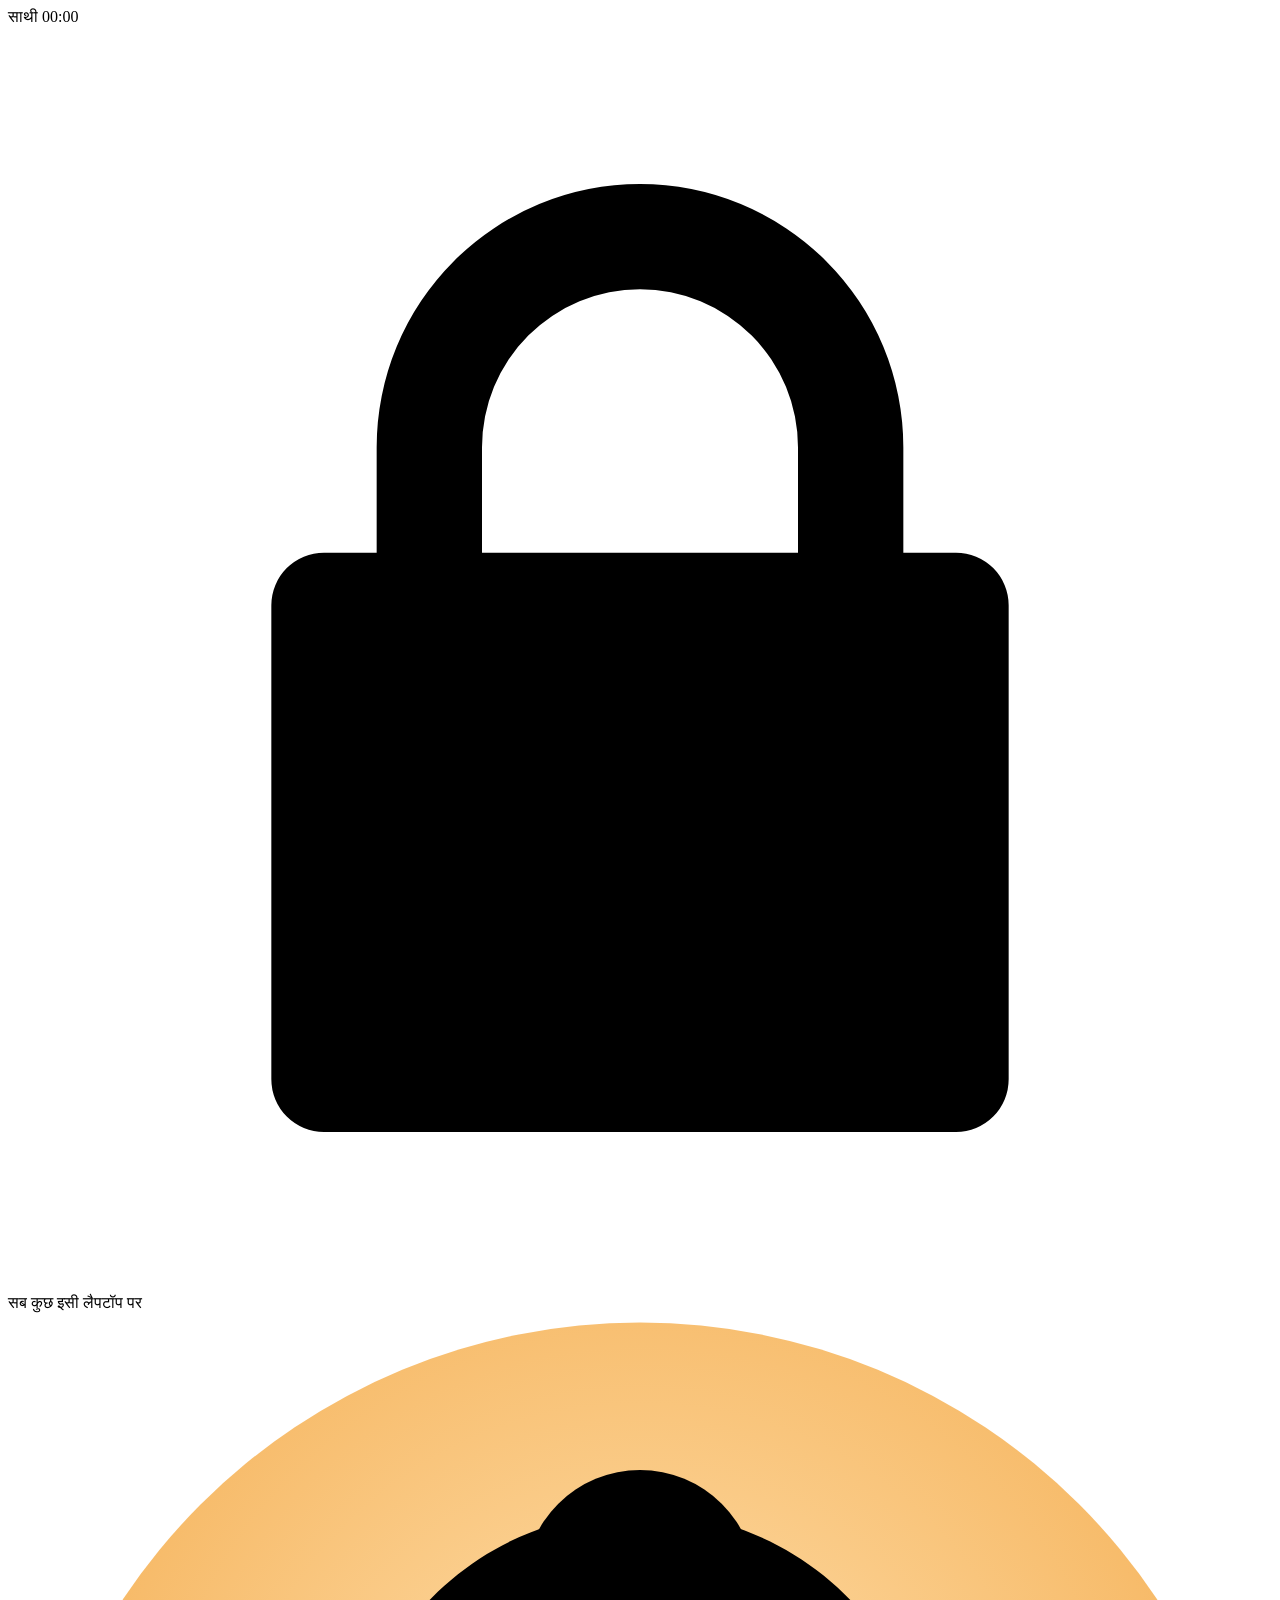
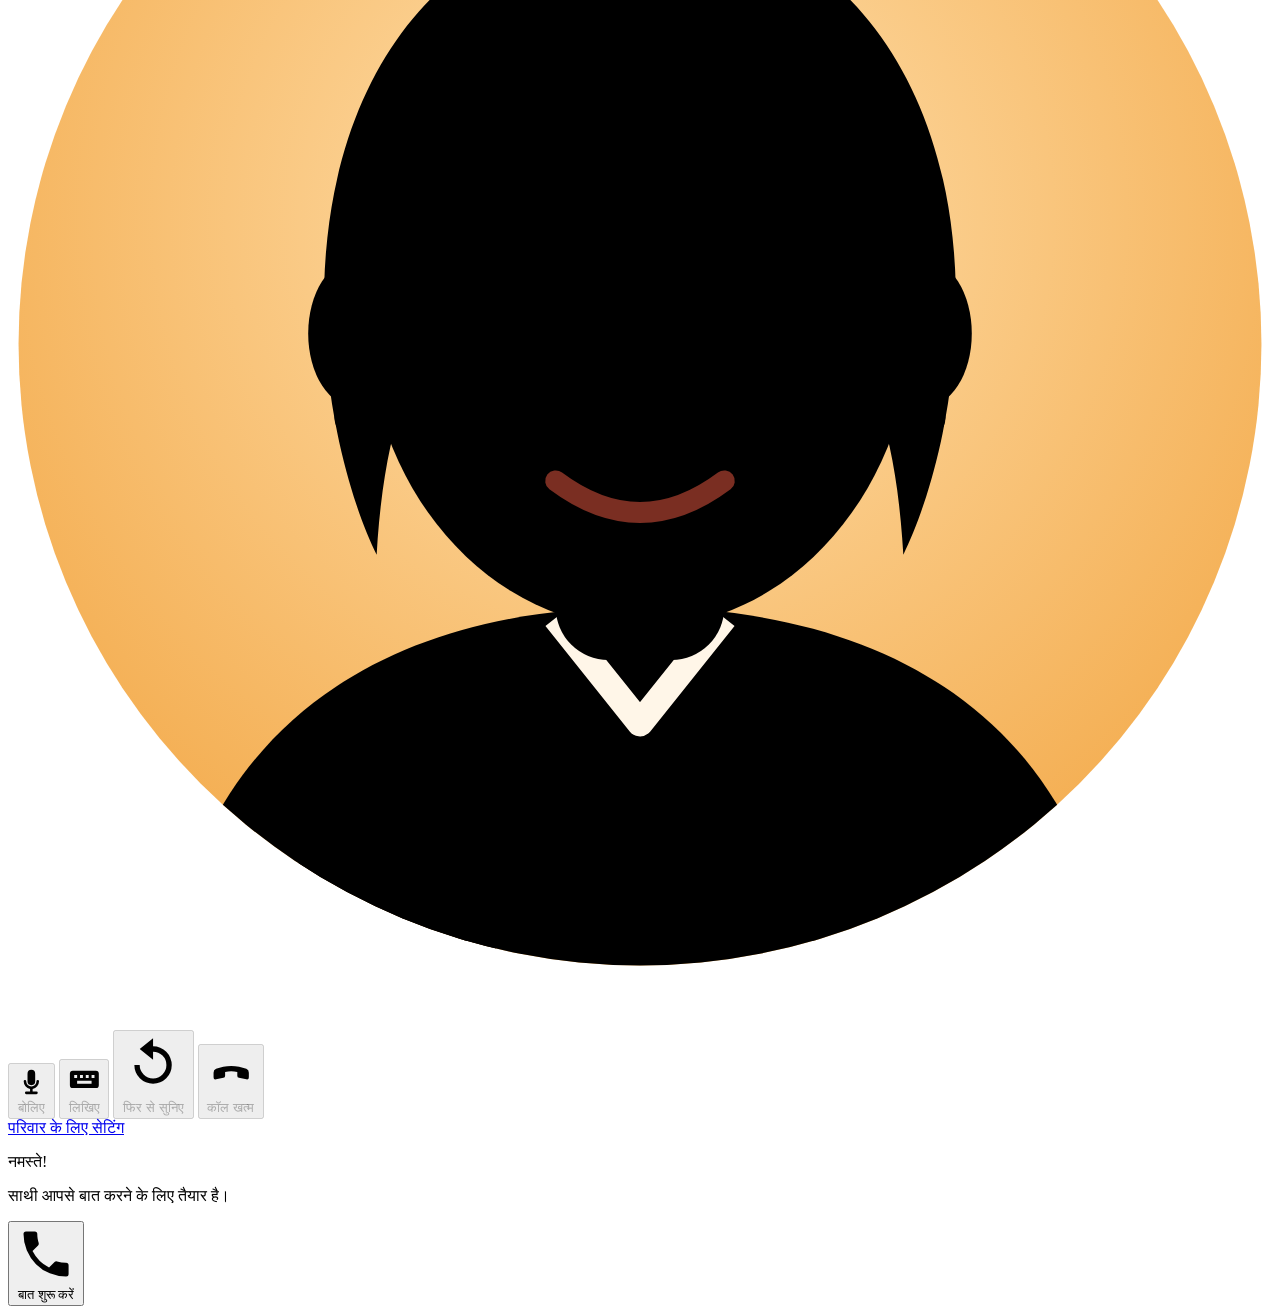
==== web/index.html @ 149a54f2 "Start Saathi: offline Hindi voice companion" ====
<!doctype html>
<html lang="hi">
<head>
  <meta charset="utf-8">
  <meta name="viewport" content="width=device-width, initial-scale=1">
  <title>साथी</title>
  <link rel="icon" href="data:image/svg+xml,%3Csvg xmlns='http://www.w3.org/2000/svg' viewBox='0 0 64 64'%3E%3Ccircle cx='32' cy='32' r='30' fill='%23f2a541'/%3E%3Cpath d='M20 38c4 6 20 6 24 0' stroke='%23402218' stroke-width='4' fill='none' stroke-linecap='round'/%3E%3Ccircle cx='24' cy='27' r='3.5' fill='%23402218'/%3E%3Ccircle cx='40' cy='27' r='3.5' fill='%23402218'/%3E%3C/svg%3E">
  <link rel="stylesheet" href="/static/call.css">
</head>
<body class="size-large">
  <main class="call" id="call">
    <header class="topbar">
      <div class="who">
        <span class="live-dot" aria-hidden="true"></span>
        <span id="companionName">साथी</span>
        <span class="timer" id="timer">00:00</span>
      </div>
      <div class="privacy" title="Gemma, Whisper and Piper all run on this laptop">
        <svg viewBox="0 0 24 24" aria-hidden="true"><path d="M7 10V8a5 5 0 0 1 10 0v2h1a1 1 0 0 1 1 1v9a1 1 0 0 1-1 1H6a1 1 0 0 1-1-1v-9a1 1 0 0 1 1-1h1Zm2 0h6V8a3 3 0 0 0-6 0v2Z"/></svg>
        <span>सब कुछ इसी लैपटॉप पर</span>
      </div>
    </header>

    <section class="stage">
      <div class="avatar-wrap" id="avatarWrap" data-phase="precall">
        <div class="ring" id="ring"></div>
        <svg class="avatar bhaiya" id="avatar" viewBox="0 0 240 240" role="img" aria-label="साथी का चेहरा">
          <defs>
            <radialGradient id="bg" cx="50%" cy="40%" r="70%">
              <stop offset="0%" stop-color="#ffe1b0"/>
              <stop offset="100%" stop-color="#f2a541"/>
            </radialGradient>
            <clipPath id="circle"><circle cx="120" cy="120" r="118"/></clipPath>
          </defs>
          <g clip-path="url(#circle)">
            <circle cx="120" cy="120" r="120" fill="url(#bg)"/>
            <!-- shoulders -->
            <path class="kurta" d="M30 240c6-46 40-70 90-70s84 24 90 70Z"/>
            <path class="dupatta only-didi" d="M48 240c10-40 30-58 52-64l-8 64Z"/>
            <path class="collar only-bhaiya" d="M104 172l16 20 16-20" fill="none" stroke="#fff6e8" stroke-width="5" stroke-linejoin="round"/>
            <rect x="104" y="150" width="32" height="30" rx="10" class="skin"/>
            <!-- hair behind -->
            <circle class="hair only-didi" cx="120" cy="52" r="22"/>
            <path class="hair only-didi" d="M60 112c0-46 26-74 60-74s60 28 60 74c0 22-6 40-10 48-2-34-12-58-50-62-38 4-48 28-50 62-4-8-10-26-10-48Z"/>
            <!-- ears -->
            <ellipse class="skin" cx="66" cy="118" rx="9" ry="14"/>
            <ellipse class="skin" cx="174" cy="118" rx="9" ry="14"/>
            <circle class="earring only-didi" cx="66" cy="134" r="4"/>
            <circle class="earring only-didi" cx="174" cy="134" r="4"/>
            <!-- face -->
            <ellipse class="skin" cx="120" cy="114" rx="52" ry="60"/>
            <!-- hair front -->
            <path class="hair only-didi" d="M70 104c4-32 22-52 50-54 28 2 46 22 50 54-12-14-30-24-50-26-20 2-38 12-50 26Z"/>
            <path class="hair only-bhaiya" d="M68 108c-2-40 22-62 52-62s54 22 52 62c-6-18-18-28-28-32-8 8-30 10-50 6-12 6-20 14-26 26Z"/>
            <!-- brows -->
            <path class="brow" d="M86 96q12-7 24-2"/>
            <path class="brow" d="M130 94q12-5 24 2"/>
            <!-- eyes -->
            <g class="eyes">
              <ellipse cx="98" cy="112" rx="7" ry="8" fill="#2b1a12"/>
              <ellipse cx="142" cy="112" rx="7" ry="8" fill="#2b1a12"/>
              <circle cx="100" cy="109" r="2.2" fill="#fff"/>
              <circle cx="144" cy="109" r="2.2" fill="#fff"/>
              <rect class="lid" x="88" y="102" width="20" height="20" rx="8"/>
              <rect class="lid" x="132" y="102" width="20" height="20" rx="8"/>
            </g>
            <circle class="bindi only-didi" cx="120" cy="92" r="4"/>
            <path class="nose" d="M120 116q-6 14 0 18q4 1 6-1"/>
            <!-- mouth: JS sets the inner ellipse height while speaking -->
            <g class="mouth">
              <path id="smile" d="M104 146q16 12 32 0" fill="none" stroke="#7a2e22" stroke-width="4" stroke-linecap="round"/>
              <ellipse id="mouthOpen" cx="120" cy="148" rx="13" ry="0" fill="#5a1f17"/>
            </g>
            <ellipse class="cheek" cx="84" cy="134" rx="9" ry="5"/>
            <ellipse class="cheek" cx="156" cy="134" rx="9" ry="5"/>
            <path class="moustache only-bhaiya" d="M104 140q8-6 16-2q8-4 16 2q-8 3-16 0q-8 3-16 0Z"/>
          </g>
        </svg>
      </div>

      <p class="status" id="status" aria-live="polite">&nbsp;</p>

      <div class="captions" aria-live="polite">
        <p class="you" id="youCaption"></p>
        <p class="saathi" id="saathiCaption"></p>
      </div>
    </section>

    <nav class="dock" aria-label="बटन">
      <button class="btn mic" id="micBtn" disabled>
        <span class="icon"><svg viewBox="0 0 24 24"><path d="M12 15a3 3 0 0 0 3-3V6a3 3 0 0 0-6 0v6a3 3 0 0 0 3 3Zm6-3a1 1 0 1 0-2 0 4 4 0 0 1-8 0 1 1 0 1 0-2 0 6 6 0 0 0 5 5.9V20H8a1 1 0 1 0 0 2h8a1 1 0 1 0 0-2h-3v-2.1a6 6 0 0 0 5-5.9Z"/></svg></span>
        <span class="label" id="micLabel">बोलिए</span>
      </button>
      <button class="btn" id="typeBtn" disabled>
        <span class="icon"><svg viewBox="0 0 24 24"><path d="M4 6h16a2 2 0 0 1 2 2v8a2 2 0 0 1-2 2H4a2 2 0 0 1-2-2V8a2 2 0 0 1 2-2Zm1 3v2h2V9H5Zm4 0v2h2V9H9Zm4 0v2h2V9h-2Zm4 0v2h2V9h-2ZM7 13v2h10v-2H7Z"/></svg></span>
        <span class="label">लिखिए</span>
      </button>
      <button class="btn" id="repeatBtn" disabled>
        <span class="icon"><svg viewBox="0 0 24 24"><path d="M12 5V2L7 6l5 4V7a5 5 0 1 1-5 5H5a7 7 0 1 0 7-7Z"/></svg></span>
        <span class="label">फिर से सुनिए</span>
      </button>
      <button class="btn end" id="endBtn" disabled>
        <span class="icon"><svg viewBox="0 0 24 24"><path d="M12 9c-2.6 0-5 .5-7.2 1.4a2 2 0 0 0-1.2 1.9v2.1a1 1 0 0 0 1.2 1l3.5-.7a1 1 0 0 0 .8-1v-1.8a13 13 0 0 1 5.8 0v1.8a1 1 0 0 0 .8 1l3.5.7a1 1 0 0 0 1.2-1v-2.1a2 2 0 0 0-1.2-1.9C17 9.5 14.6 9 12 9Z"/></svg></span>
        <span class="label">कॉल खत्म</span>
      </button>
    </nav>

    <a class="family-link" href="/family" id="familyLink">परिवार के लिए सेटिंग</a>
  </main>

  <!-- Before the call: one big button (browsers need a tap before they allow sound and the microphone) -->
  <div class="overlay" id="precall">
    <div class="sheet">
      <p class="hello" id="helloText">नमस्ते!</p>
      <p class="sub" id="helloSub">साथी आपसे बात करने के लिए तैयार है।</p>
      <button class="big-green" id="startBtn">
        <svg viewBox="0 0 24 24" aria-hidden="true"><path d="M6.6 10.8a15.1 15.1 0 0 0 6.6 6.6l2.2-2.2a1 1 0 0 1 1-.25 11.4 11.4 0 0 0 3.6.57 1 1 0 0 1 1 1V20a1 1 0 0 1-1 1A17 17 0 0 1 3 4a1 1 0 0 1 1-1h3.5a1 1 0 0 1 1 1c0 1.25.2 2.45.57 3.57a1 1 0 0 1-.25 1Z"/></svg>
        बात शुरू करें
      </button>
      <p class="setup-warning" id="setupWarning" hidden></p>
    </div>
  </div>

  <div class="overlay" id="ended" hidden>
    <div class="sheet">
      <p class="hello">फिर बात करेंगे 🙏</p>
      <p class="sub">जब मन करे, यह बटन दबाइए।</p>
      <button class="big-green" id="againBtn">फिर से बात करें</button>
    </div>
  </div>

  <div class="overlay alert-overlay" id="alert" hidden>
    <div class="sheet alert-card" id="alertCard">
      <p class="alert-title" id="alertTitle"></p>
      <p class="alert-body" id="alertBody"></p>
      <p class="alert-phone" id="alertPhone"></p>
      <button class="big-button" id="alertClose">ठीक है</button>
    </div>
  </div>

  <dialog id="typeDialog">
    <form method="dialog" class="type-form" id="typeForm">
      <label for="typeInput">जो कहना है, यहाँ लिखिए</label>
      <textarea id="typeInput" rows="3" lang="hi" autocomplete="off"></textarea>
      <div class="type-actions">
        <button type="button" id="typeCancel" class="plain">रहने दीजिए</button>
        <button type="submit" class="big-button">भेजिए</button>
      </div>
    </form>
  </dialog>

  <script src="/static/call.js"></script>
</body>
</html>
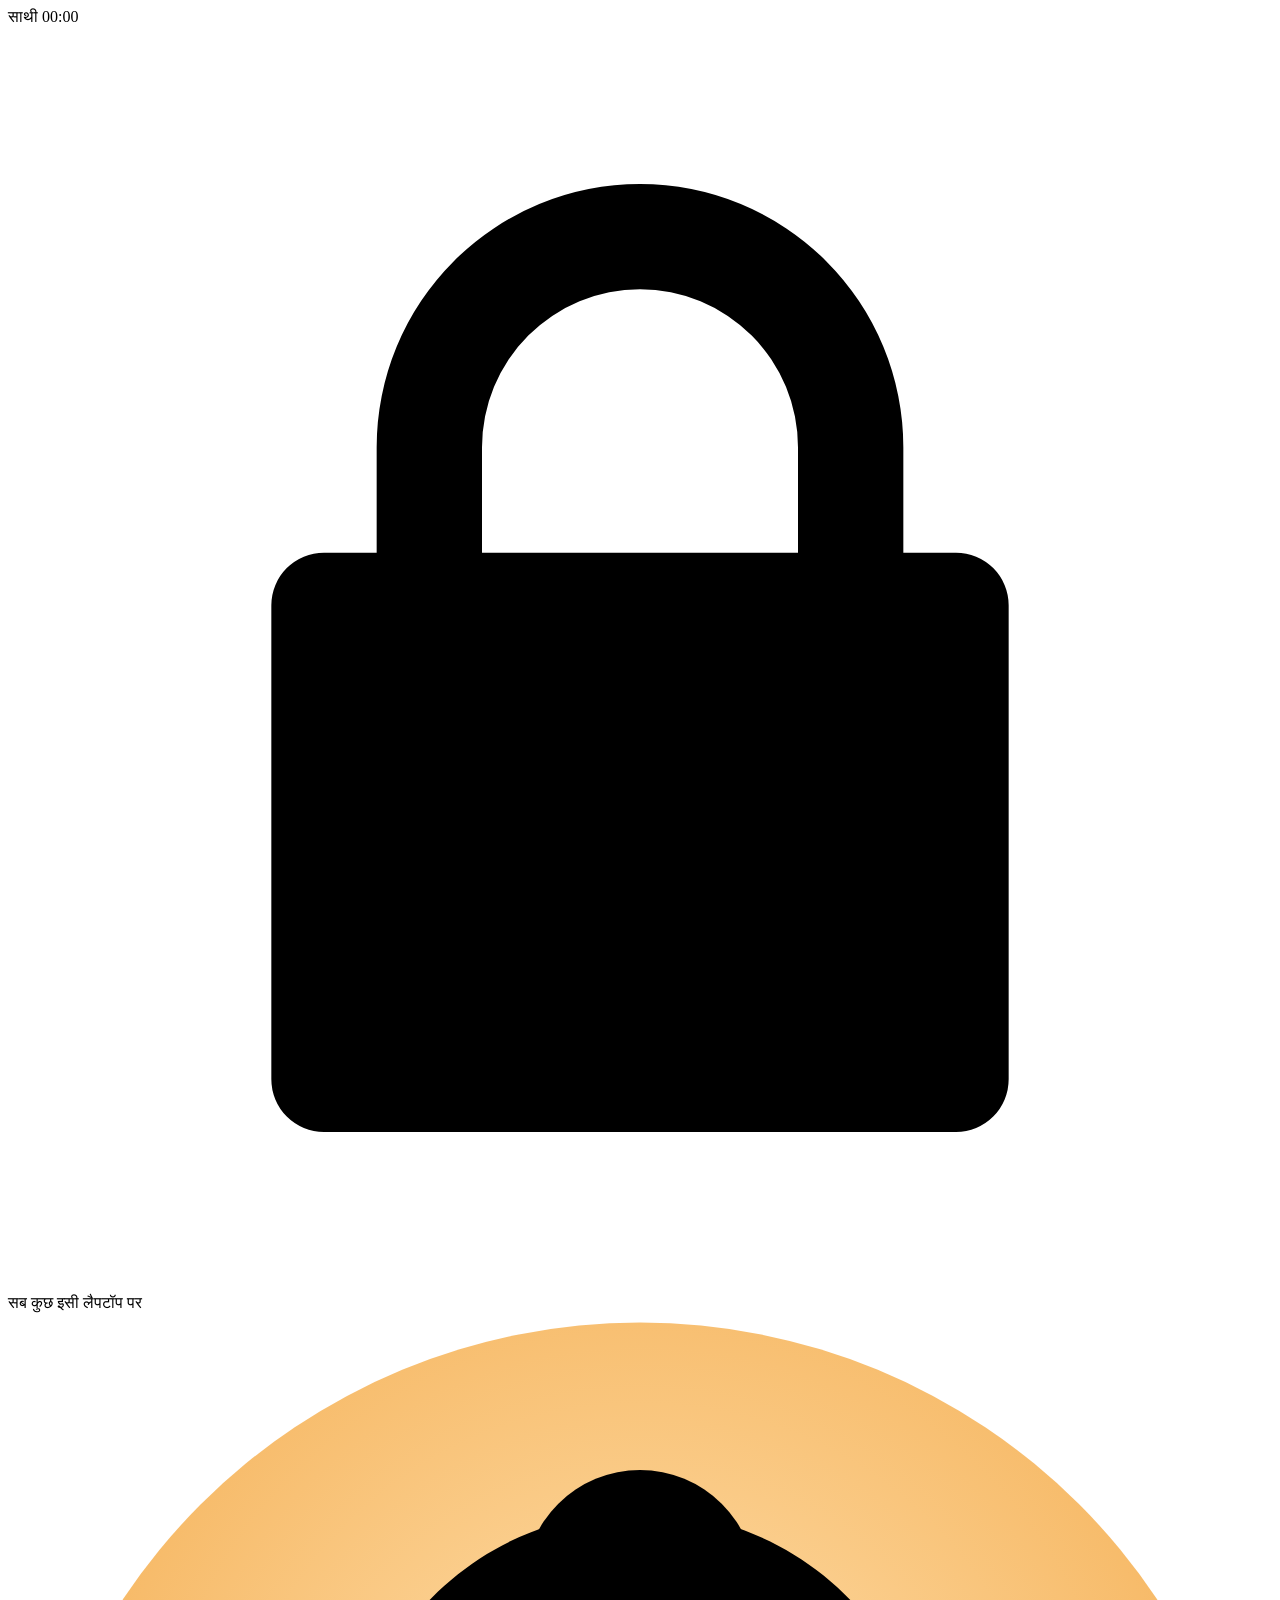
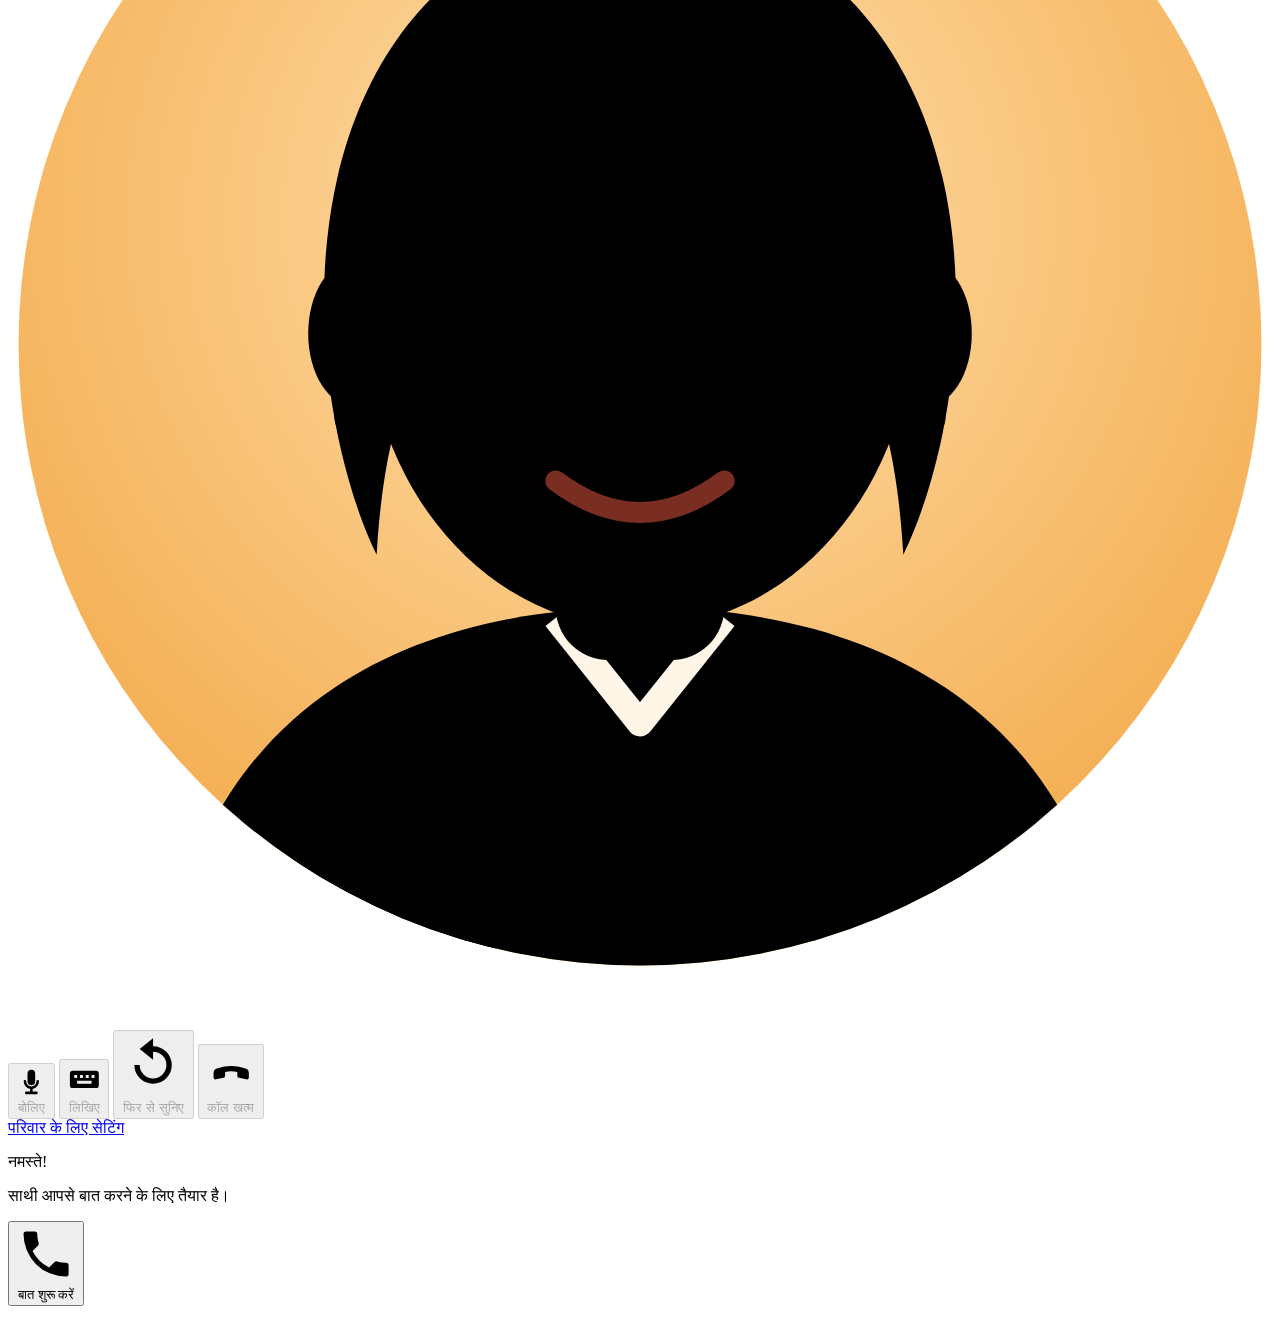
==== commit 5d26122f: "Fix what the first run with the real models found The tests passed against a fake Ollama; the first " ====
--- a/web/index.html
+++ b/web/index.html
@@ -117,6 +117,7 @@
         <svg viewBox="0 0 24 24" aria-hidden="true"><path d="M6.6 10.8a15.1 15.1 0 0 0 6.6 6.6l2.2-2.2a1 1 0 0 1 1-.25 11.4 11.4 0 0 0 3.6.57 1 1 0 0 1 1 1V20a1 1 0 0 1-1 1A17 17 0 0 1 3 4a1 1 0 0 1 1-1h3.5a1 1 0 0 1 1 1c0 1.25.2 2.45.57 3.57a1 1 0 0 1-.25 1Z"/></svg>
         बात शुरू करें
       </button>
+      <p class="ready" id="readyNote" aria-live="polite"></p>
       <p class="setup-warning" id="setupWarning" hidden></p>
     </div>
   </div>
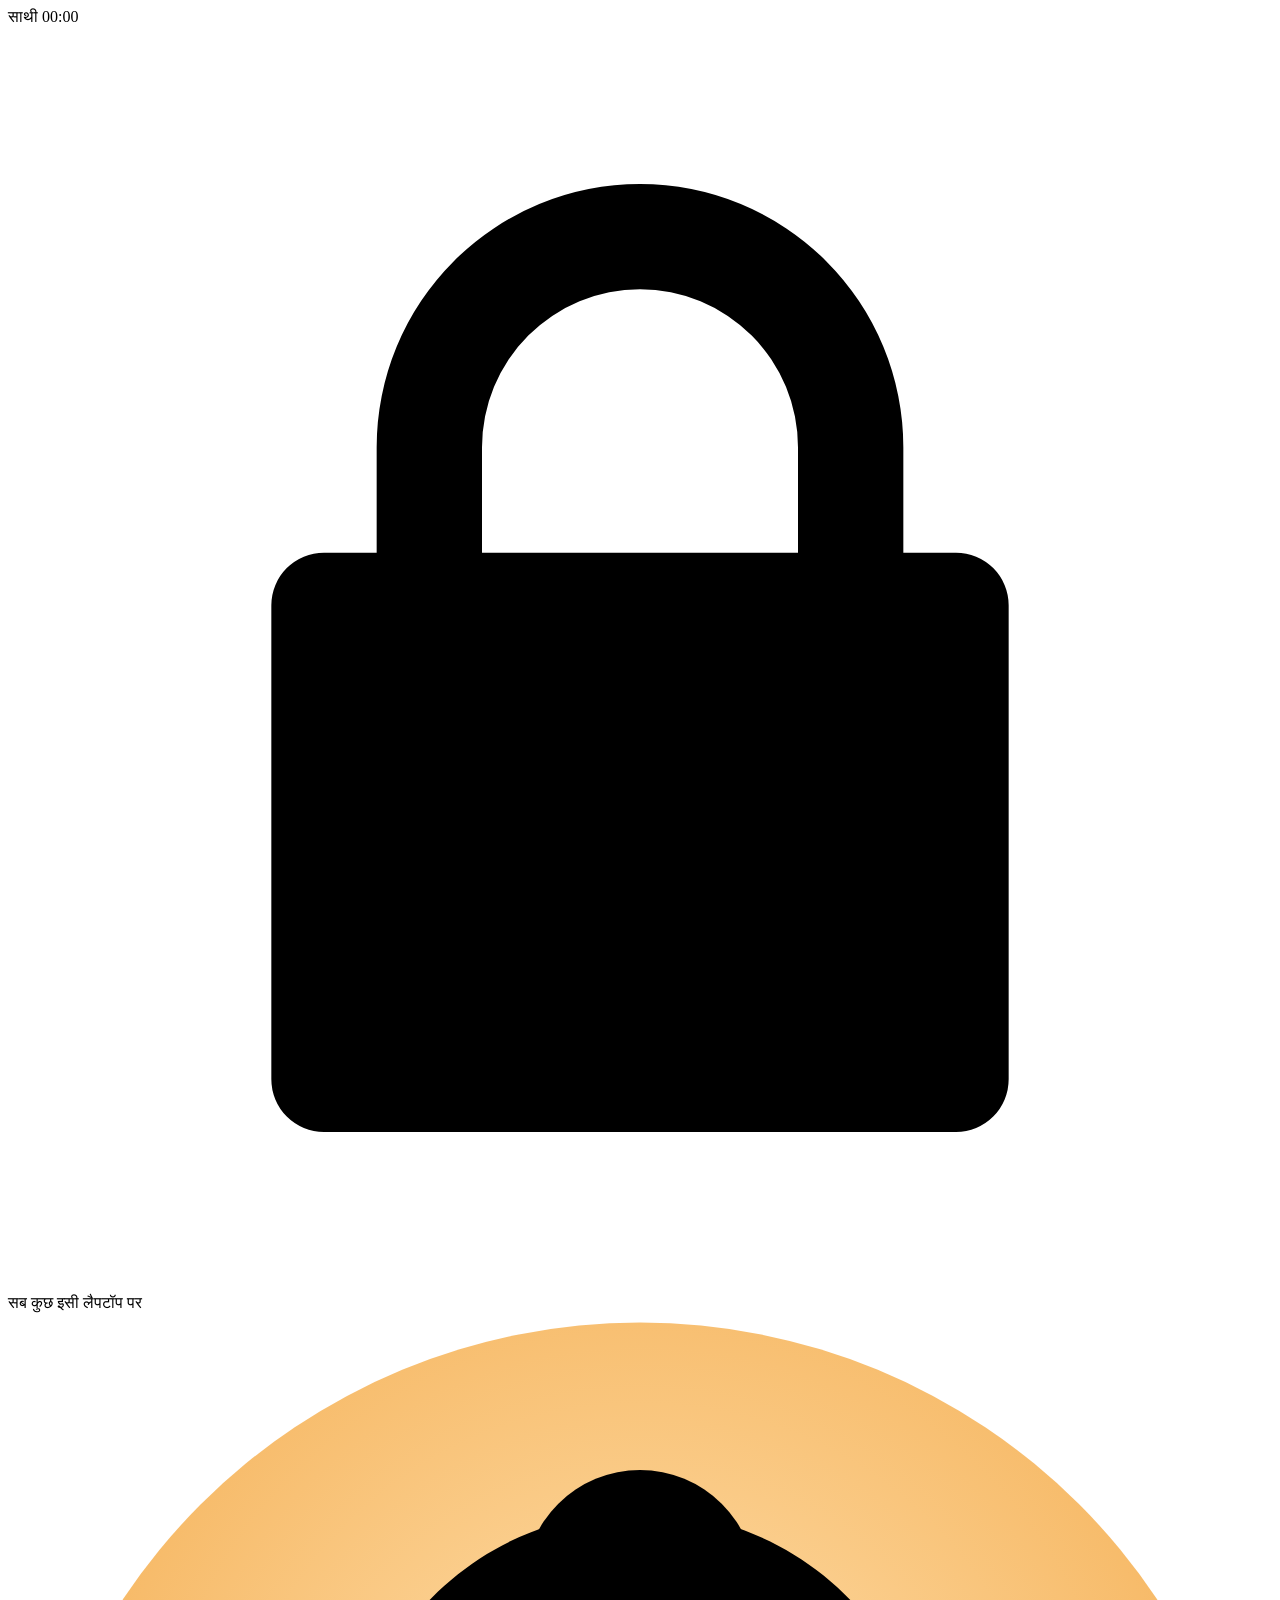
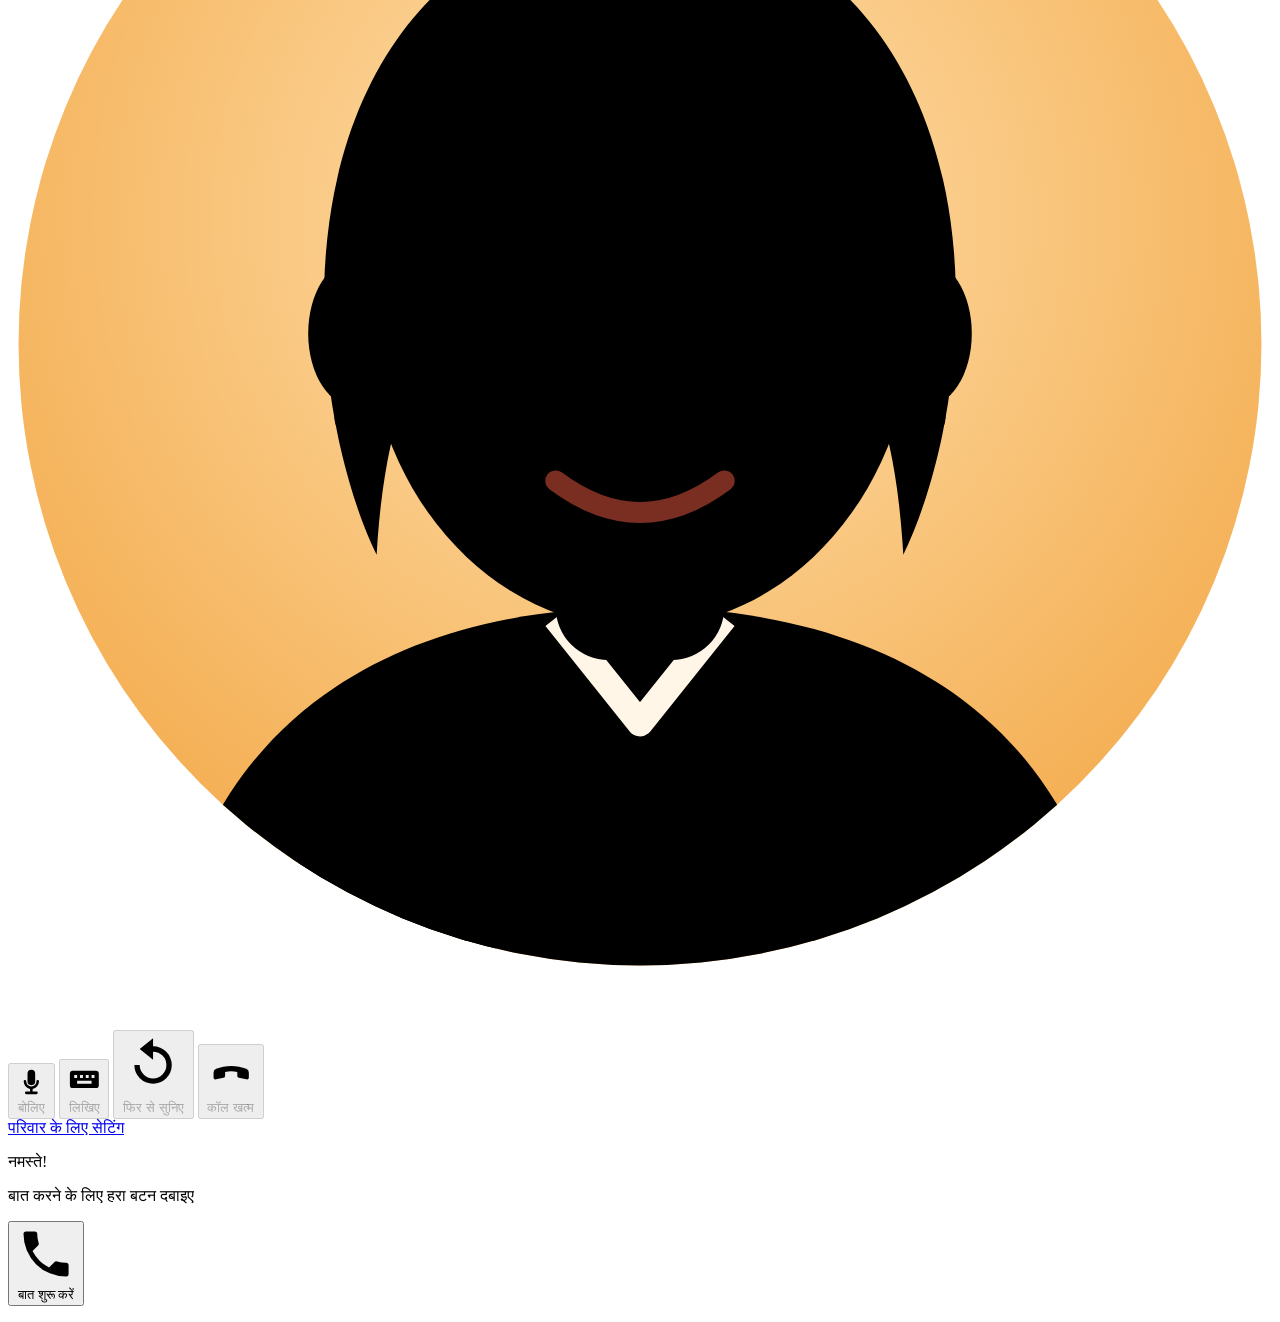
==== commit 963c0472: "Polish the call screen and family page Checked at full size in a real browser (headless Edge with a " ====
--- a/web/index.html
+++ b/web/index.html
@@ -76,6 +76,8 @@
             <path class="moustache only-bhaiya" d="M104 140q8-6 16-2q8-4 16 2q-8 3-16 0q-8 3-16 0Z"/>
           </g>
         </svg>
+        <!-- what she showed on the camera, pinned beside the face while Saathi talks about it -->
+        <img class="shown" id="shownPhoto" alt="आपने जो दिखाया" hidden>
       </div>
 
       <p class="status" id="status" aria-live="polite">&nbsp;</p>
@@ -90,6 +92,10 @@
       <button class="btn mic" id="micBtn" disabled>
         <span class="icon"><svg viewBox="0 0 24 24"><path d="M12 15a3 3 0 0 0 3-3V6a3 3 0 0 0-6 0v6a3 3 0 0 0 3 3Zm6-3a1 1 0 1 0-2 0 4 4 0 0 1-8 0 1 1 0 1 0-2 0 6 6 0 0 0 5 5.9V20H8a1 1 0 1 0 0 2h8a1 1 0 1 0 0-2h-3v-2.1a6 6 0 0 0 5-5.9Z"/></svg></span>
         <span class="label" id="micLabel">बोलिए</span>
+      </button>
+      <button class="btn" id="showBtn" disabled hidden>
+        <span class="icon"><svg viewBox="0 0 24 24"><path d="M9 4h6l1.6 2H20a2 2 0 0 1 2 2v10a2 2 0 0 1-2 2H4a2 2 0 0 1-2-2V8a2 2 0 0 1 2-2h3.4L9 4Zm3 4.5a4.5 4.5 0 1 0 0 9 4.5 4.5 0 0 0 0-9Zm0 2a2.5 2.5 0 1 1 0 5 2.5 2.5 0 0 1 0-5Z"/></svg></span>
+        <span class="label">दिखाइए</span>
       </button>
       <button class="btn" id="typeBtn" disabled>
         <span class="icon"><svg viewBox="0 0 24 24"><path d="M4 6h16a2 2 0 0 1 2 2v8a2 2 0 0 1-2 2H4a2 2 0 0 1-2-2V8a2 2 0 0 1 2-2Zm1 3v2h2V9H5Zm4 0v2h2V9H9Zm4 0v2h2V9h-2Zm4 0v2h2V9h-2ZM7 13v2h10v-2H7Z"/></svg></span>
@@ -112,13 +118,29 @@
   <div class="overlay" id="precall">
     <div class="sheet">
       <p class="hello" id="helloText">नमस्ते!</p>
-      <p class="sub" id="helloSub">साथी आपसे बात करने के लिए तैयार है।</p>
+      <p class="sub" id="helloSub">बात करने के लिए हरा बटन दबाइए</p>
       <button class="big-green" id="startBtn">
         <svg viewBox="0 0 24 24" aria-hidden="true"><path d="M6.6 10.8a15.1 15.1 0 0 0 6.6 6.6l2.2-2.2a1 1 0 0 1 1-.25 11.4 11.4 0 0 0 3.6.57 1 1 0 0 1 1 1V20a1 1 0 0 1-1 1A17 17 0 0 1 3 4a1 1 0 0 1 1-1h3.5a1 1 0 0 1 1 1c0 1.25.2 2.45.57 3.57a1 1 0 0 1-.25 1Z"/></svg>
         बात शुरू करें
       </button>
       <p class="ready" id="readyNote" aria-live="polite"></p>
       <p class="setup-warning" id="setupWarning" hidden></p>
+    </div>
+  </div>
+
+  <!-- "दिखाइए": she holds something up to the laptop camera; it takes the picture by itself -->
+  <div class="overlay camera-overlay" id="camera" hidden>
+    <div class="camera-sheet">
+      <p class="camera-hint">जो दिखाना है, कैमरे के सामने रखिए</p>
+      <div class="viewfinder">
+        <video id="camVideo" autoplay playsinline muted></video>
+        <span class="countdown" id="countdown"></span>
+        <span class="flash" id="flash"></span>
+      </div>
+      <div class="camera-actions">
+        <button type="button" class="plain" id="camCancel">रहने दीजिए</button>
+        <button type="button" class="big-button" id="camTake">अभी लीजिए</button>
+      </div>
     </div>
   </div>
 
